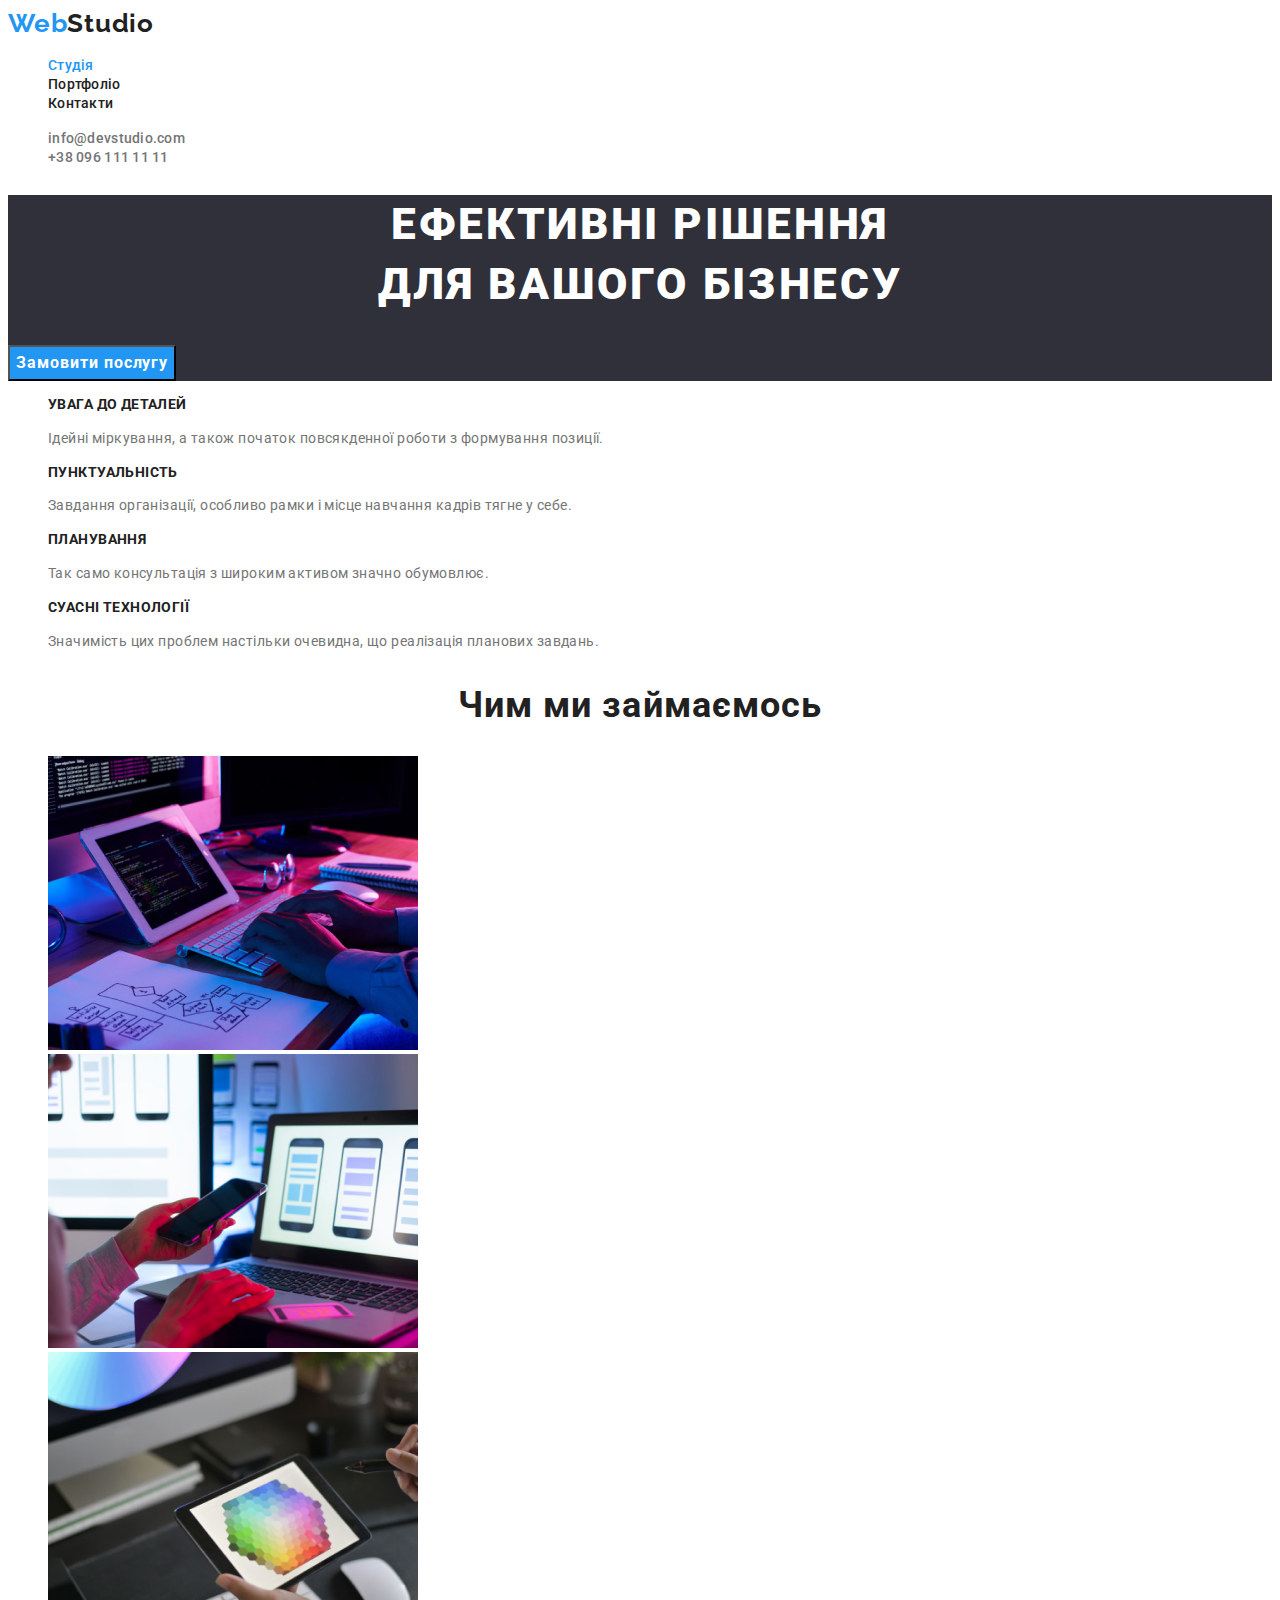
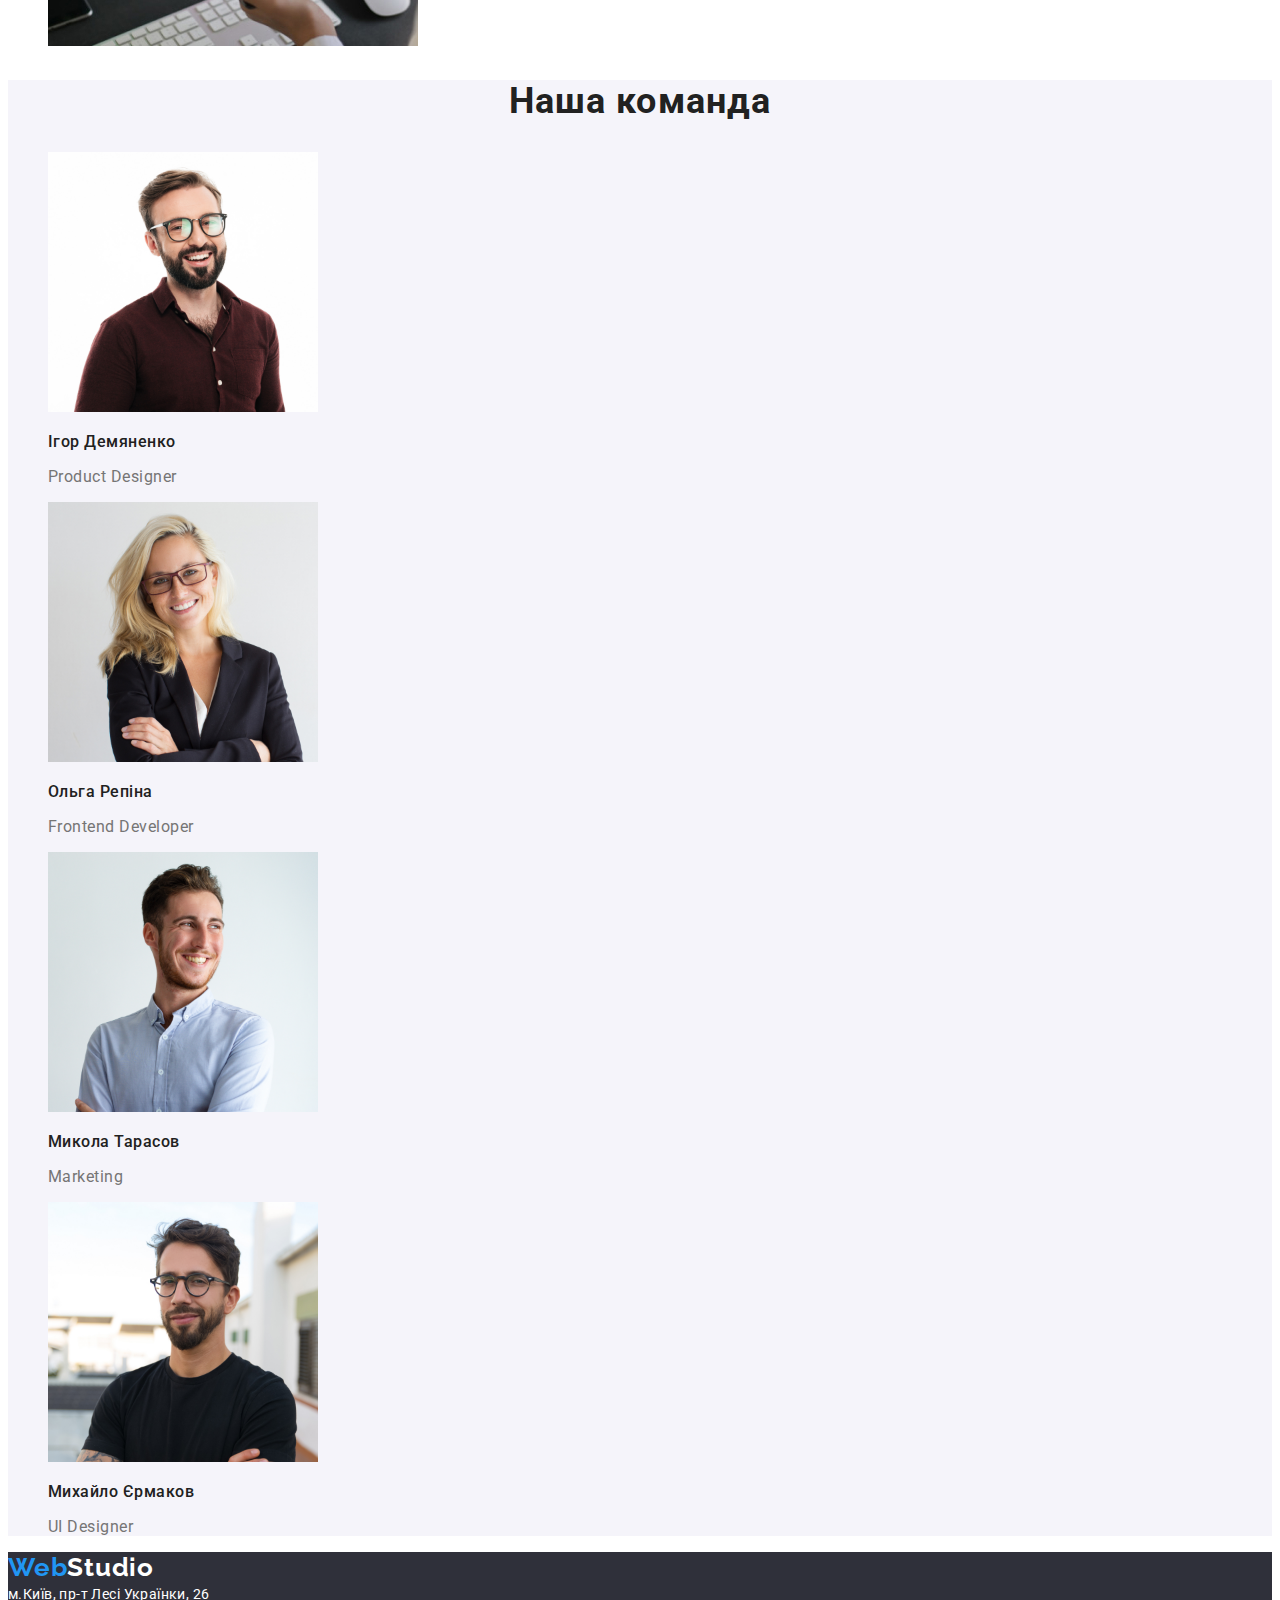
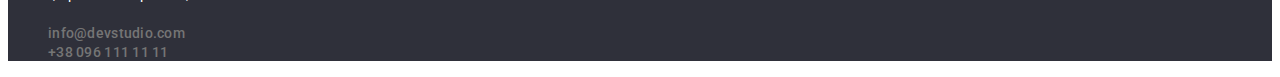
==== index.html @ ae16ba20 "Initial commit" ====
<!DOCTYPE html>
<html lang="uk">

<head>
    <meta charset="UTF-8">
    <meta http-equiv="X-UA-Compatible" content="IE=edge">
    <meta name="viewport" content="width=device-width, initial-scale=1.0">
    <title>Студія</title>
    
<link rel="preconnect" href="https://fonts.googleapis.com">
<link rel="preconnect" href="https://fonts.gstatic.com" crossorigin>
<link href="https://fonts.googleapis.com/css2?family=Raleway:wght@700&family=Roboto:wght@400;500;700;900&display=swap"
    rel="stylesheet">
<link rel="stylesheet" href="./css/styles.css">
    
  
</head>

<body>
    <header class="header">
        <!--Навігація сай ту-->
        <nav>
            <a href="./index.html" class="logo">
               Web<span class="logo-header">Studio</span>
            </a>
            <ul class="site-nav">
                <li><a class="link current" href="./index.html">Студія</a></li>
                <li><a class="link" href="./portfolio.html">Портфоліо</a></li>
                <li><a class="link" href="">Контакти</a></li>
            </ul>
        </nav>
        <ul class="auth-link">
            <li><a class="contact" href="mailto:info@devstudio.com">info@devstudio.com</a></li>
            <li><a class="contact" href="tel:+380961111111">+38 096 111 11 11</a></li>
            
        </ul>
    </header>

    <main>
        <section class="hero">
            <h1 class="hero-title">Ефективні рішення <br> для вашого бізнесу</h1>
            <button class="hero-btn" type="button">Замовити послугу</button>
        </section>

        <!-- Переваги-->
        <section class="benefits">
        <ul>
            <li>
                <h3 class="benefits-title">Увага до деталей</h3>
                <p class="benefits-text">Ідейні міркування, а також початок повсякденної роботи з формування позиції.</p>
            </li>
            <li>
                <h3 class="benefits-title">Пунктуальність</h3>
                <p class="benefits-text">Завдання організації, особливо рамки і місце навчання кадрів тягне у себе.</p>
            </li>
            <li>
                <h3 class="benefits-title">Планування</h3>
                <p class="benefits-text">Так само консультація з широким активом значно обумовлює.</p>
            </li>
            <li>
                <h3 class="benefits-title">Суасні технології</h3>
                <p class="benefits-text">Значимість цих проблем настільки очевидна, що реалізація планових завдань.</p>
            </li>
        </ul>
        </section>

        <!--Чим ми займаємось-->
        <section class="work">
            <h2 class="work-title">Чим ми займаємось</h2>
            <ul>
                <li><img src="./images/photo-1.jpg" alt="Створення сайту" width="370"></li>
                <li><img src="./images/photo-2.jpg" alt="Розробка дизайну" width="370"></li>
                <li><img src="./images/photo-3.jpg" alt="Графічне оформлення" width="370"></li>
            </ul>
        </section>

        <!--Команда-->
        <section class="team">
            <h2 class="team-title">Наша команда</h2>
            <ul>
                <li><img src="./images/face-igor.jpg" alt="Фото Ігора Демяненка" width="270">
                    <h3 class="team-name">Ігор Демяненко</h3>
                    <p class="team-position">Product Designer</p>
                </li>
                <li><img src="./images/face-olga.jpg" alt="Фото Ольги Репіної" width="270">
                    <h3 class="team-name">Ольга Репіна</h3>
                    <p class="team-position">Frontend Developer</p>
                </li>
                <li><img src="./images/face-mykola.jpg" alt="Фото Миколи Тарасова" width="270">
                    <h3 class="team-name">Микола Тарасов</h3>
                    <p class="team-position">Marketing</p>
                </li>
                <li><img src="./images/face-mike.jpg" alt="Фото Михайла Єрмакова" width="270">
                    <h3 class="team-name">Михайло Єрмаков</h3>
                    <p class="team-position">UI Designer</p>
                </li>
            </ul>
        </section>
    </main>

    <footer class="footer">
        <a class="logo" href="./index.html">
            Web<span class="accent-footer">Studio</span>
        </a>
        <address class="address">
            м.Київ, пр-т Лесі Українки, 26
        </address>
        <ul class="auth-link">
            <li><a class="contact" href="mailto:info@devstudio.com">info@devstudio.com</a></li>
            <li><a class="contact" href="tel:+380961111111">+38 096 111 11 11</a></li>
        </ul>
    </footer>
</body>

</html>
---- css/styles.css ----
:root {
  --primary-text-color:#757575; /*основний колір*/
  --accent-color:#2196F3; /*колір hover, focus, button*/
  --title-text-color:#212121; /*колір заголовків*/
  --white-color:#FFFFFF;
  --baner-color:#2F303A;
  --button-color:#F5F4FA;
    }
li {
      list-style-type: none;
/*Видалено маркери списку*/
    }
 
    body {
      color: var(--primary-text-color);

      font-family: 'Roboto', sans-serif;
    }
   
    /*Logo*/

    .header {
      background-color: var(--white-color);
    }

    .logo {
      color: var(--accent-color);

      font-family: 'Raleway';
      font-weight: 700;
      font-size: 26px;
      line-height: 1.19;           
      letter-spacing: 0.03em;

      text-decoration: none;
      }
    
    .logo-header {
      color: var(--title-text-color);
    }

    .accent-footer {
      color: var(--white-color);
    }

    /*Header*/
    .site-nav .link {
      color:var(--title-text-color);           
        
      font-weight: 500;
      font-size: 14px;
      line-height: 1.14;
      letter-spacing: 0.02em;

      text-decoration: none;
    }

    .site-nav .link:hover {
      color:var(--accent-color);
    }

    .site-nav .link:focus {
      color: var(--accent-color);
    }

    .site-nav .link.current {
      color: var(--accent-color);
   }

    .auth-link .contact {
      color: var(--primary-text-color);

      font-weight: 500;
      font-size: 14px;
      line-height: 1.14;
      letter-spacing: 0.02em;

      text-decoration: none;    
    }

    .auth-link .contact:hover {
      color: var(--accent-color);
    }

    .auth-link .contact:focus {
      color: var(--accent-color);
    }

    /*Footer*/
    .footer {
      background-color: var(--baner-color);
    }

    .address {
      color: var(--white-color);
      
      font-style: normal;
      font-size: 14px;
      line-height: 1.71;
      letter-spacing: 0.03em;      
    }

    /*Main Studio*/
    /*Hero*/
    .hero {
      background-color: var(--baner-color);
    }

    .hero-title {
      color: var(--white-color);

      font-weight: 900;
      font-size: 44px;
      line-height: 1.36;             
      text-align: center;
      letter-spacing: 0.06em;

      text-transform: uppercase;     
    }

    .hero-btn {
      background-color: var(--accent-color);
      color: var(--white-color);

      font-family: inherit;
      font-weight: 700;
      font-size: 16px;
      line-height: 1.88;
      letter-spacing: 0.06em;

      cursor: pointer;              
    }
    
    /*Benefits*/
    .benefits-title {
      color: var(--title-text-color);

      font-weight: 700;
      font-size: 14px;
      line-height: 1.14;
      letter-spacing: 0.03em;

      text-transform: uppercase;      
    }

    .benefits-text {
      font-size: 14px;
      line-height: 1.71;      
      letter-spacing: 0.03em;      
    }

    /*Works*/
    .work-title {
      color: var(--title-text-color);
        
      font-weight: 700;
      font-size: 36px;
      line-height: 1.17;
      text-align: center;
      letter-spacing: 0.03em;    
    }

    /*Team*/

    .team {
      background-color: var(--button-color);
    }

    .team-title {
      color: var(--title-text-color);

      font-weight: 700;
      font-size: 36px;
      line-height: 1.17;
      text-align: center;
      letter-spacing: 0.03em;      
    }

    .team-name {
      color: var(--title-text-color);

      font-weight: 500;
      font-size: 16px;
      line-height: 1.19;             
      letter-spacing: 0.03em;      
       
    }

    .team-position {
      font-size: 16px;
      line-height: 1.19;     
      letter-spacing: 0.03em;     
    }


    /*Portfolio*/

    .option-btn {
      background-color: var(--button-color);
      color: var(--title-text-color);
      
      font-family: inherit;
      font-weight: 500;
      font-size: 16px;
      line-height: 1.62;          
      letter-spacing: 0.03em;

      cursor: pointer;     
    }

    .option-btn:hover {
      background-color: var(--accent-color);
      color: var(--white-color);
    }

    .portfolio-link {
      text-decoration: none;
    }

    .portfolio-title {
      color: var(--title-text-color);

      font-weight: 700;
      font-size: 18px;
      line-height: 2;          
      letter-spacing: 0.06em;      
    }
    
    .portfolio-text {     
      color: var(--primary-text-color);

      font-size: 16px;
      line-height: 1.88;     
      letter-spacing: 0.03em;      
    }
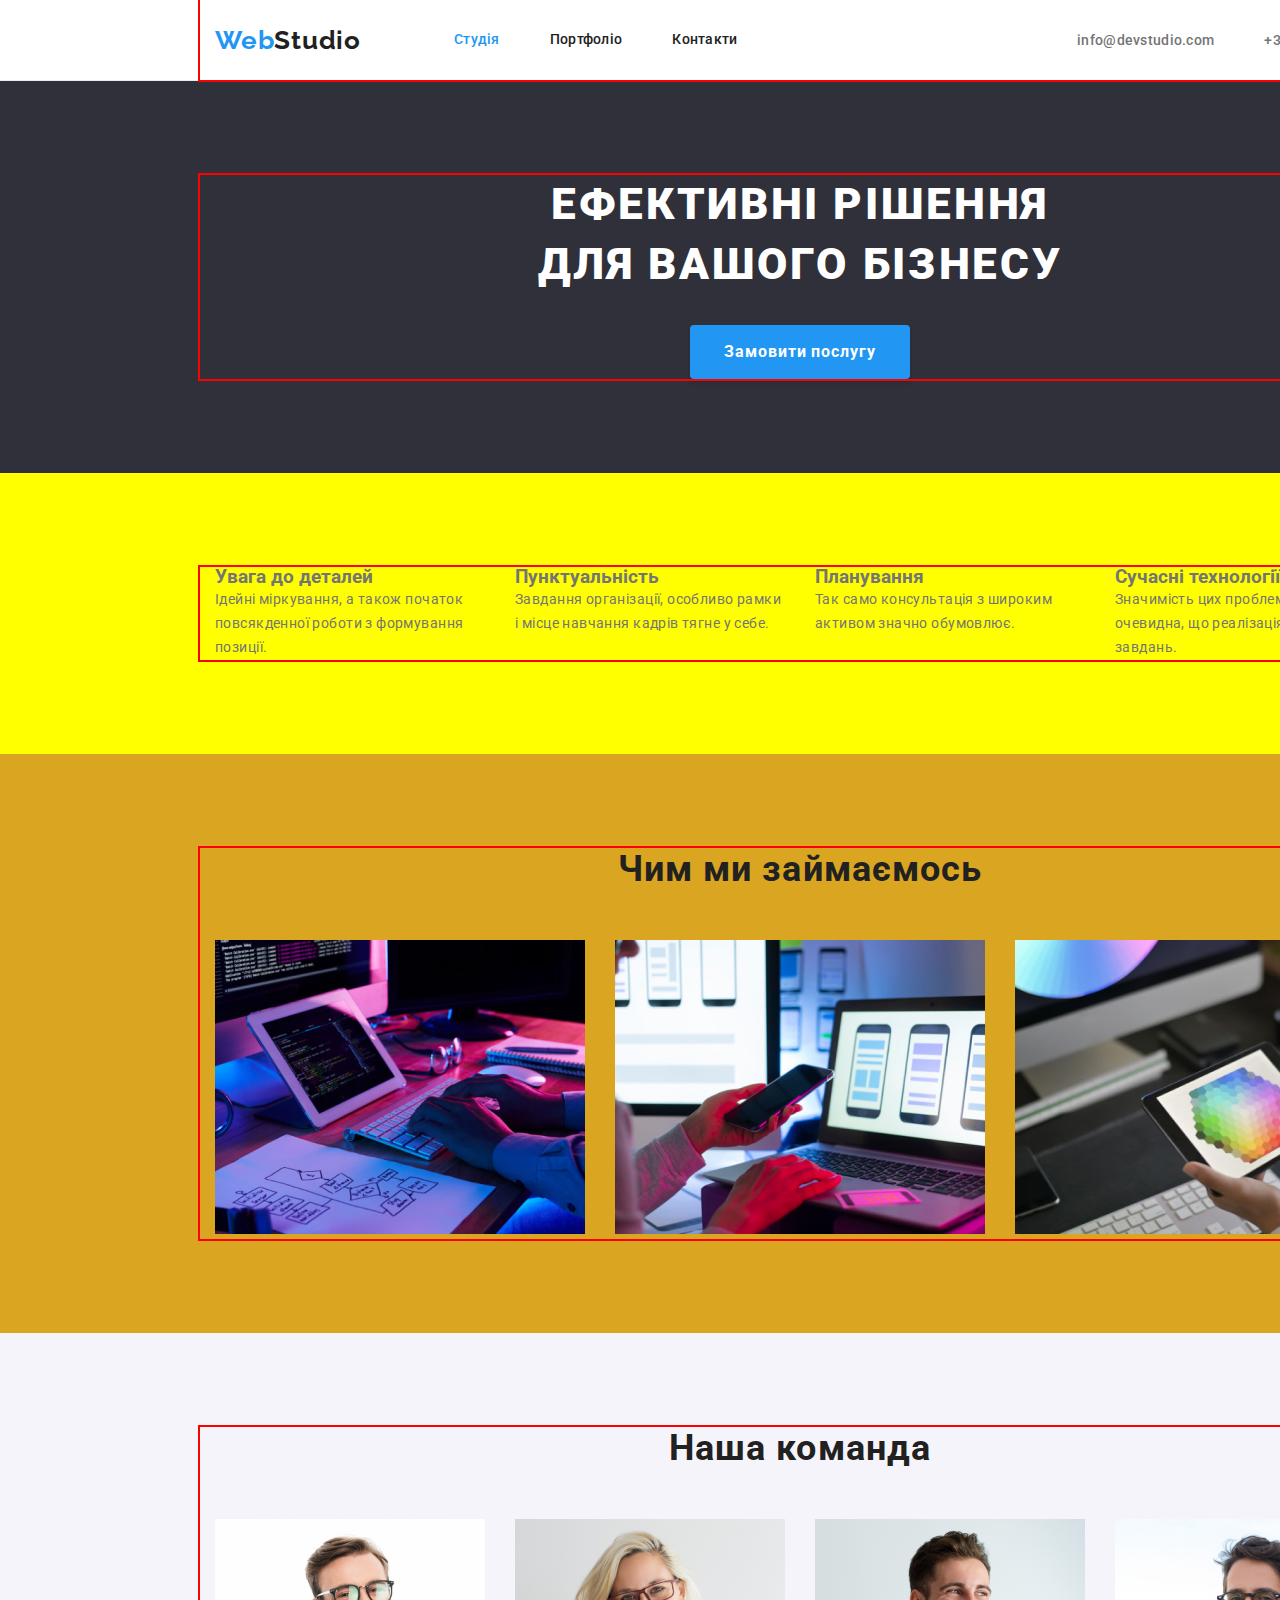
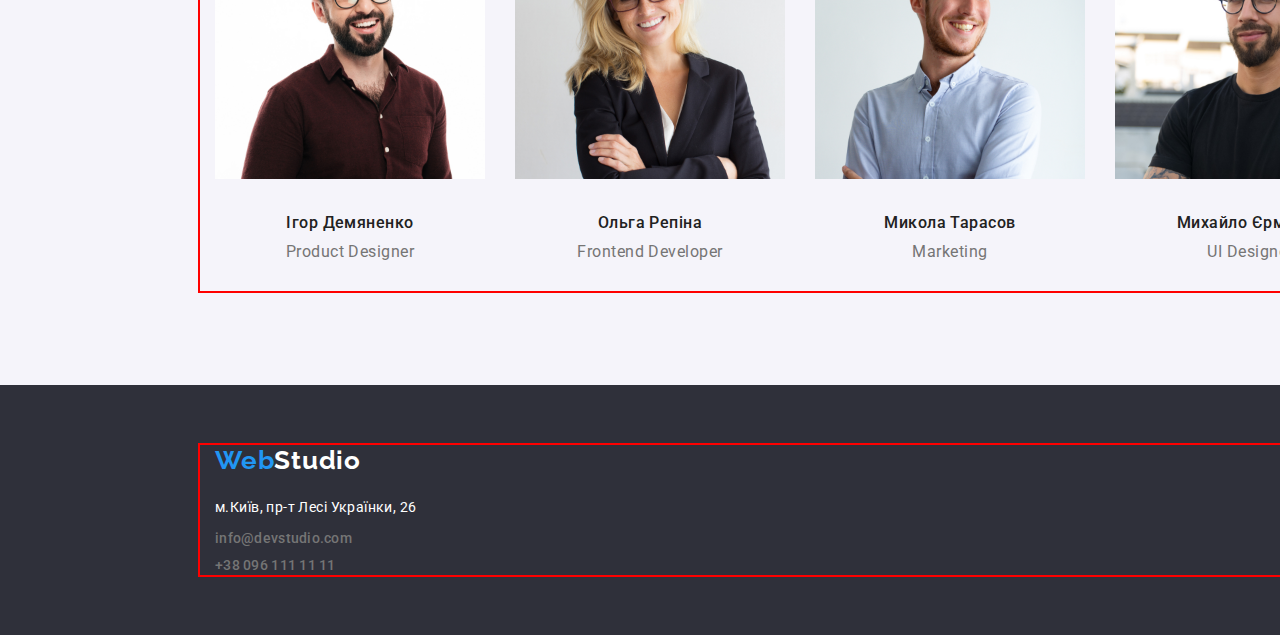
==== commit fb44d5b1: "Add block model and flexbox" ====
--- a/index.html
+++ b/index.html
@@ -1,115 +1,176 @@
 <!DOCTYPE html>
 <html lang="uk">
+  <head>
+    <meta charset="UTF-8" />
+    <meta http-equiv="X-UA-Compatible" content="IE=edge" />
+    <meta name="viewport" content="width=device-width, initial-scale=1.0" />
+    <title>Студія</title>
 
-<head>
-    <meta charset="UTF-8">
-    <meta http-equiv="X-UA-Compatible" content="IE=edge">
-    <meta name="viewport" content="width=device-width, initial-scale=1.0">
-    <title>Студія</title>
-    
-<link rel="preconnect" href="https://fonts.googleapis.com">
-<link rel="preconnect" href="https://fonts.gstatic.com" crossorigin>
-<link href="https://fonts.googleapis.com/css2?family=Raleway:wght@700&family=Roboto:wght@400;500;700;900&display=swap"
-    rel="stylesheet">
-<link rel="stylesheet" href="./css/styles.css">
-    
-  
-</head>
+    <link rel="preconnect" href="https://fonts.googleapis.com" />
+    <link rel="preconnect" href="https://fonts.gstatic.com" crossorigin />
+    <link
+      href="https://fonts.googleapis.com/css2?family=Raleway:wght@700&family=Roboto:wght@400;500;700;900&display=swap"
+      rel="stylesheet"
+    />
+    <link
+      rel="stylesheet"
+      href="https://cdnjs.cloudflare.com/ajax/libs/modern-normalize/1.1.0/modern-normalize.min.css"
+    />
+    <link rel="stylesheet" href="./css/styles.css" />
+  </head>
 
-<body>
+  <body>
     <header class="header">
-        <!--Навігація сай ту-->
-        <nav>
-            <a href="./index.html" class="logo">
-               Web<span class="logo-header">Studio</span>
-            </a>
-            <ul class="site-nav">
-                <li><a class="link current" href="./index.html">Студія</a></li>
-                <li><a class="link" href="./portfolio.html">Портфоліо</a></li>
-                <li><a class="link" href="">Контакти</a></li>
-            </ul>
+      <!--Навігація сайту-->
+      <div class="container">
+        <nav class="main-nav">
+          <a href="./index.html" class="logo"> Web<span class="logo-header">Studio</span> </a>
+          <ul class="site-nav">
+            <li class="item"><a class="link current" href="./index.html">Студія</a></li>
+            <li class="item"><a class="link" href="./portfolio.html">Портфоліо</a></li>
+            <li class="item"><a class="link" href="">Контакти</a></li>
+          </ul>
+
+          <ul class="auth-nav">
+            <li class="item">
+              <a class="contact" href="mailto:info@devstudio.com">info@devstudio.com</a>
+            </li>
+            <li class="item"><a class="contact" href="tel:+380961111111">+38 096 111 11 11</a></li>
+          </ul>
         </nav>
-        <ul class="auth-link">
-            <li><a class="contact" href="mailto:info@devstudio.com">info@devstudio.com</a></li>
-            <li><a class="contact" href="tel:+380961111111">+38 096 111 11 11</a></li>
-            
-        </ul>
+      </div>
     </header>
 
     <main>
-        <section class="hero">
-            <h1 class="hero-title">Ефективні рішення <br> для вашого бізнесу</h1>
-            <button class="hero-btn" type="button">Замовити послугу</button>
-        </section>
+      <!-- Герой -->
+      <section class="section hero">
+        <div class="container">
+          <h1 class="hero-title">
+            Ефективні рішення <br />
+            для вашого бізнесу
+          </h1>
+          <button class="hero-btn" type="button">Замовити послугу</button>
+        </div>
+      </section>
 
-        <!-- Переваги-->
-        <section class="benefits">
-        <ul>
-            <li>
-                <h3 class="benefits-title">Увага до деталей</h3>
-                <p class="benefits-text">Ідейні міркування, а також початок повсякденної роботи з формування позиції.</p>
+      <!-- Переваги-->
+      <section class="section benefits">
+        <div class="container">
+          <ul class="benefits-list">
+            <li class="benefits-item">
+              <h3 class="benefits-title">Увага до деталей</h3>
+              <p class="benefits-text">
+                Ідейні міркування, а також початок повсякденної роботи з формування позиції.
+              </p>
             </li>
-            <li>
-                <h3 class="benefits-title">Пунктуальність</h3>
-                <p class="benefits-text">Завдання організації, особливо рамки і місце навчання кадрів тягне у себе.</p>
+            <li class="benefits-item">
+              <h3 class="benefits-title">Пунктуальність</h3>
+              <p class="benefits-text">
+                Завдання організації, особливо рамки і місце навчання кадрів тягне у себе.
+              </p>
             </li>
-            <li>
-                <h3 class="benefits-title">Планування</h3>
-                <p class="benefits-text">Так само консультація з широким активом значно обумовлює.</p>
+            <li class="benefits-item">
+              <h3 class="benefits-title">Планування</h3>
+              <p class="benefits-text">Так само консультація з широким активом значно обумовлює.</p>
             </li>
-            <li>
-                <h3 class="benefits-title">Суасні технології</h3>
-                <p class="benefits-text">Значимість цих проблем настільки очевидна, що реалізація планових завдань.</p>
+            <li class="benefits-item">
+              <h3 class="benefits-title">Сучасні технології</h3>
+              <p class="benefits-text">
+                Значимість цих проблем настільки очевидна, що реалізація планових завдань.
+              </p>
             </li>
-        </ul>
-        </section>
+          </ul>
+        </div>
+      </section>
 
-        <!--Чим ми займаємось-->
-        <section class="work">
-            <h2 class="work-title">Чим ми займаємось</h2>
-            <ul>
-                <li><img src="./images/photo-1.jpg" alt="Створення сайту" width="370"></li>
-                <li><img src="./images/photo-2.jpg" alt="Розробка дизайну" width="370"></li>
-                <li><img src="./images/photo-3.jpg" alt="Графічне оформлення" width="370"></li>
-            </ul>
-        </section>
+      <!--Чим ми займаємось-->
 
-        <!--Команда-->
-        <section class="team">
-            <h2 class="team-title">Наша команда</h2>
-            <ul>
-                <li><img src="./images/face-igor.jpg" alt="Фото Ігора Демяненка" width="270">
-                    <h3 class="team-name">Ігор Демяненко</h3>
-                    <p class="team-position">Product Designer</p>
-                </li>
-                <li><img src="./images/face-olga.jpg" alt="Фото Ольги Репіної" width="270">
-                    <h3 class="team-name">Ольга Репіна</h3>
-                    <p class="team-position">Frontend Developer</p>
-                </li>
-                <li><img src="./images/face-mykola.jpg" alt="Фото Миколи Тарасова" width="270">
-                    <h3 class="team-name">Микола Тарасов</h3>
-                    <p class="team-position">Marketing</p>
-                </li>
-                <li><img src="./images/face-mike.jpg" alt="Фото Михайла Єрмакова" width="270">
-                    <h3 class="team-name">Михайло Єрмаков</h3>
-                    <p class="team-position">UI Designer</p>
-                </li>
-            </ul>
-        </section>
+      <section class="section work">
+        <div class="container">
+          <h2 class="work-title">Чим ми займаємось</h2>
+          <ul class="work-list">
+            <li class="work-item">
+              <img class="work-img" src="./images/photo-1.jpg" alt="Створення сайту" width="370" />
+            </li>
+            <li class="work-item">
+              <img class="work-img" src="./images/photo-2.jpg" alt="Розробка дизайну" width="370" />
+            </li>
+            <li class="work-item">
+              <img
+                class="work-img"
+                src="./images/photo-3.jpg"
+                alt="Графічне оформлення"
+                width="370"
+              />
+            </li>
+          </ul>
+        </div>
+      </section>
+
+      <!--Команда-->
+
+      <section class="section team">
+        <div class="container">
+          <h2 class="team-title">Наша команда</h2>
+          <ul class="team-list">
+            <li class="team-item">
+              <img
+                class="team-foto"
+                src="./images/face-igor.jpg"
+                alt="Фото Ігора Демяненка"
+                width="270"
+              />
+              <h3 class="team-name">Ігор Демяненко</h3>
+              <p class="team-position">Product Designer</p>
+            </li>
+            <li class="team-item">
+              <img
+                class="team-foto"
+                src="./images/face-olga.jpg"
+                alt="Фото Ольги Репіної"
+                width="270"
+              />
+              <h3 class="team-name">Ольга Репіна</h3>
+              <p class="team-position">Frontend Developer</p>
+            </li>
+            <li class="team-item">
+              <img
+                class="team-foto"
+                src="./images/face-mykola.jpg"
+                alt="Фото Миколи Тарасова"
+                width="270"
+              />
+              <h3 class="team-name">Микола Тарасов</h3>
+              <p class="team-position">Marketing</p>
+            </li>
+            <li class="team-item">
+              <img
+                class="team-foto"
+                src="./images/face-mike.jpg"
+                alt="Фото Михайла Єрмакова"
+                width="270"
+              />
+              <h3 class="team-name">Михайло Єрмаков</h3>
+              <p class="team-position">UI Designer</p>
+            </li>
+          </ul>
+        </div>
+      </section>
     </main>
 
     <footer class="footer">
-        <a class="logo" href="./index.html">
-            Web<span class="accent-footer">Studio</span>
-        </a>
-        <address class="address">
-            м.Київ, пр-т Лесі Українки, 26
-        </address>
-        <ul class="auth-link">
-            <li><a class="contact" href="mailto:info@devstudio.com">info@devstudio.com</a></li>
-            <li><a class="contact" href="tel:+380961111111">+38 096 111 11 11</a></li>
+      <div class="container">
+        <a class="logo" href="./index.html"> Web<span class="accent-footer">Studio</span> </a>
+        <address class="address">м.Київ, пр-т Лесі Українки, 26</address>
+        <ul class="footer-link">
+          <li class="footer-item">
+            <a class="contact" href="mailto:info@devstudio.com">info@devstudio.com</a>
+          </li>
+          <li class="footer-item">
+            <a class="contact" href="tel:+380961111111">+38 096 111 11 11</a>
+          </li>
         </ul>
+      </div>
     </footer>
-</body>
-
+  </body>
 </html>
--- a/css/styles.css
+++ b/css/styles.css
@@ -5,22 +5,66 @@
   --white-color:#FFFFFF;
   --baner-color:#2F303A;
   --button-color:#F5F4FA;
-    }
-li {
+  }
+
+    body {
+      width: 1600px;
+                 
+      color: var(--primary-text-color);
+      font-family: 'Roboto', sans-serif;
+    }
+
+    /* Утиліти */
+    li {
       list-style-type: none;
 /*Видалено маркери списку*/
     }
- 
-    body {
-      color: var(--primary-text-color);
-
-      font-family: 'Roboto', sans-serif;
-    }
-   
-    /*Logo*/
+
+    *,
+    *::before,
+    *::after {
+      box-sizing: border-box;
+    } 
+
+    .container {
+      display: block;
+      width: 1200px;
+      margin-left: auto;
+      margin-right: auto;
+      padding-left: 15px;
+      padding-right: 15px;
+
+      outline: 2px solid red;    
+    }
+
+    h1,
+    h2,
+    h3,
+    h4,
+    h5,
+    p,
+    ul {
+      margin-top: 0;
+      margin-bottom: 0;
+    }
+
+    .section {
+      padding-top: 94px;
+      padding-bottom: 94px;
+    }
+       
+    /*Header Logo*/
 
     .header {
+      border-bottom: 1px solid #ECECEC;
+
       background-color: var(--white-color);
+    }
+
+    .main-nav {
+      display: flex;
+      align-items: center;
+      /* justify-content: space-between; */
     }
 
     .logo {
@@ -31,7 +75,6 @@
       font-size: 26px;
       line-height: 1.19;           
       letter-spacing: 0.03em;
-
       text-decoration: none;
       }
     
@@ -43,16 +86,26 @@
       color: var(--white-color);
     }
 
-    /*Header*/
+    /*Header Nav*/
+
+    .site-nav {
+      display: flex;
+      padding: 0;
+      margin-left: 93px;
+    }
+
     .site-nav .link {
+      display: block;
+      padding-top: 32px;
+      padding-bottom: 32px;
+         
       color:var(--title-text-color);           
         
       font-weight: 500;
       font-size: 14px;
       line-height: 1.14;
       letter-spacing: 0.02em;
-
-      text-decoration: none;
+      text-decoration: none;      
     }
 
     .site-nav .link:hover {
@@ -67,31 +120,48 @@
       color: var(--accent-color);
    }
 
-    .auth-link .contact {
+    .site-nav .item:not(:last-child) {
+      margin-right: 50px;
+    }
+
+    .auth-nav {
+      display: flex;
+      padding: 0;
+      margin-left: auto;
+    }
+
+    .auth-nav .contact {
       color: var(--primary-text-color);
 
       font-weight: 500;
       font-size: 14px;
       line-height: 1.14;
       letter-spacing: 0.02em;
-
       text-decoration: none;    
     }
 
-    .auth-link .contact:hover {
+    .auth-nav .contact:hover {
       color: var(--accent-color);
     }
 
-    .auth-link .contact:focus {
+    .auth-nav .contact:focus {
       color: var(--accent-color);
+    }
+
+    .auth-nav .item:not(:last-child) {
+      margin-right: 50px;
     }
 
     /*Footer*/
     .footer {
+      padding-top: 60px;
+      padding-bottom: 60px;
       background-color: var(--baner-color);
     }
 
     .address {
+      margin-top: 20px;
+
       color: var(--white-color);
       
       font-style: normal;
@@ -99,14 +169,44 @@
       line-height: 1.71;
       letter-spacing: 0.03em;      
     }
-
+    
+    .footer-link {
+      padding: 0;
+    }
+
+    .footer-link .contact {
+      color: var(--primary-text-color);
+      
+      font-weight: 500;
+      font-size: 14px;
+      line-height: 1.14;
+      letter-spacing: 0.02em;
+      text-decoration: none;
+    }
+    
+    .footer-link .contact:hover {
+          color: var(--accent-color);
+    }
+    
+    .footer-link .contact:focus {
+          color: var(--accent-color);
+    }    
+    
+    .footer-item {
+      margin-top: 9px;
+    }
+   
     /*Main Studio*/
+
     /*Hero*/
     .hero {
+      text-align: center;
       background-color: var(--baner-color);
     }
 
     .hero-title {
+      margin-bottom: 30px;
+      
       color: var(--white-color);
 
       font-weight: 900;
@@ -115,10 +215,18 @@
       text-align: center;
       letter-spacing: 0.06em;
 
-      text-transform: uppercase;     
+      text-transform: uppercase; 
     }
 
     .hero-btn {
+      min-width: 200px; 
+      padding-top: 10px;
+      padding-left: 32px;
+      padding-right: 32px;
+      padding-bottom: 10px; 
+      border-radius: 4px;
+      border-color: transparent;
+
       background-color: var(--accent-color);
       color: var(--white-color);
 
@@ -127,12 +235,41 @@
       font-size: 16px;
       line-height: 1.88;
       letter-spacing: 0.06em;
-
-      cursor: pointer;              
+      text-align: center;
+      cursor: pointer;       
+      
+      box-shadow: 0px 4px 4px rgba(0, 0, 0, 0.15);
     }
     
     /*Benefits*/
+    .benefits {
+      background-color: yellow;
+    }
+
+    .benefits-list {
+      display: flex;
+      flex-wrap: wrap;
+      padding: 0;
+      margin-left: auto;
+    }
+
+    .benefits-item {
+      width: 270px;
+      margin-right: 30px;
+    }
+
+    .benefits-item:last-child {
+      margin-right: 0;
+    }
+
+    /* .benefits-item:not(:last-child) { */
+      /* margin-right: 30; */
+    }
+
     .benefits-title {
+      display: block;
+      margin-bottom: 10px;
+    
       color: var(--title-text-color);
 
       font-weight: 700;
@@ -144,13 +281,21 @@
     }
 
     .benefits-text {
+      display: block;
+      
       font-size: 14px;
       line-height: 1.71;      
       letter-spacing: 0.03em;      
     }
 
     /*Works*/
+    .work {
+      background-color: goldenrod;
+    }
+
     .work-title {
+      margin-bottom: 50px;
+
       color: var(--title-text-color);
         
       font-weight: 700;
@@ -160,6 +305,19 @@
       letter-spacing: 0.03em;    
     }
 
+    .work-list {
+      display: flex;
+      padding: 0;
+    }
+
+    .work-item {
+      width: 370px;      
+    }
+
+    .work-item:not(:last-child) {
+      margin-right: 30px;
+    }
+
     /*Team*/
 
     .team {
@@ -167,6 +325,8 @@
     }
 
     .team-title {
+      margin-bottom: 50px;
+
       color: var(--title-text-color);
 
       font-weight: 700;
@@ -176,26 +336,70 @@
       letter-spacing: 0.03em;      
     }
 
+    .team-list {
+      display: flex;
+      padding: 0;
+    }
+
+    .team-item {
+      width: 270px;
+    }
+
+    .team-item:not(:last-child) {
+      margin-right: 30px;
+    }
+
+    .team-foto {
+      margin-bottom: 30px;
+    }
+
     .team-name {
+      margin-bottom: 10px;
+
       color: var(--title-text-color);
 
       font-weight: 500;
       font-size: 16px;
       line-height: 1.19;             
-      letter-spacing: 0.03em;      
-       
+      letter-spacing: 0.03em;  
+      text-align: center;    
     }
 
     .team-position {
+      padding-bottom: 30px;
+
       font-size: 16px;
       line-height: 1.19;     
-      letter-spacing: 0.03em;     
+      letter-spacing: 0.03em;
+      text-align: center;     
     }
 
 
     /*Portfolio*/
 
+    .option {
+      background-color: aqua;
+    }
+
+    .option-list {
+      display: flex;
+      margin-bottom: 50px;
+      justify-content: center;
+    }
+
+    .option-item:not(:last-child) {
+      margin-right: 8px;
+
+    }
+
     .option-btn {
+      padding-top: 6px;
+      padding-left: 22px;
+      padding-right: 22px;
+      padding-bottom: 6px;
+      border-radius: 4px;
+      border-color: transparent;
+      
       background-color: var(--button-color);
       color: var(--title-text-color);
       
@@ -203,9 +407,13 @@
       font-weight: 500;
       font-size: 16px;
       line-height: 1.62;          
-      letter-spacing: 0.03em;
-
+      letter-spacing: 0.03em;     
       cursor: pointer;     
+    }
+
+    .active {
+      background-color: var(--accent-color);
+      color: var(--white-color);
     }
 
     .option-btn:hover {
@@ -213,11 +421,36 @@
       color: var(--white-color);
     }
 
+    .portfolio {
+      display: flex;
+      flex-wrap: wrap;
+      padding: 0;
+      gap: 30px;
+    }
+
+    .portfolio-item {
+      /* width: 370px; */
+      border-bottom: 1px solid #EEEEEE;
+      flex-basis: calc((100%-60)/3);
+    }
+
     .portfolio-link {
       text-decoration: none;
     }
 
+        /* .portfolio-item:nth-last-child(n+3) { */
+      /* margin-right: 30px; */
+    }
+
+    .portfolio-img {
+      margin-bottom: 20px;
+    }
+
     .portfolio-title {
+      padding-left: 24px;
+      padding-right: 24px;
+      margin-bottom: 4px;
+
       color: var(--title-text-color);
 
       font-weight: 700;
@@ -226,7 +459,10 @@
       letter-spacing: 0.06em;      
     }
     
-    .portfolio-text {     
+    .portfolio-text {        
+      padding-left: 24px;
+      padding-right: 24px;
+
       color: var(--primary-text-color);
 
       font-size: 16px;
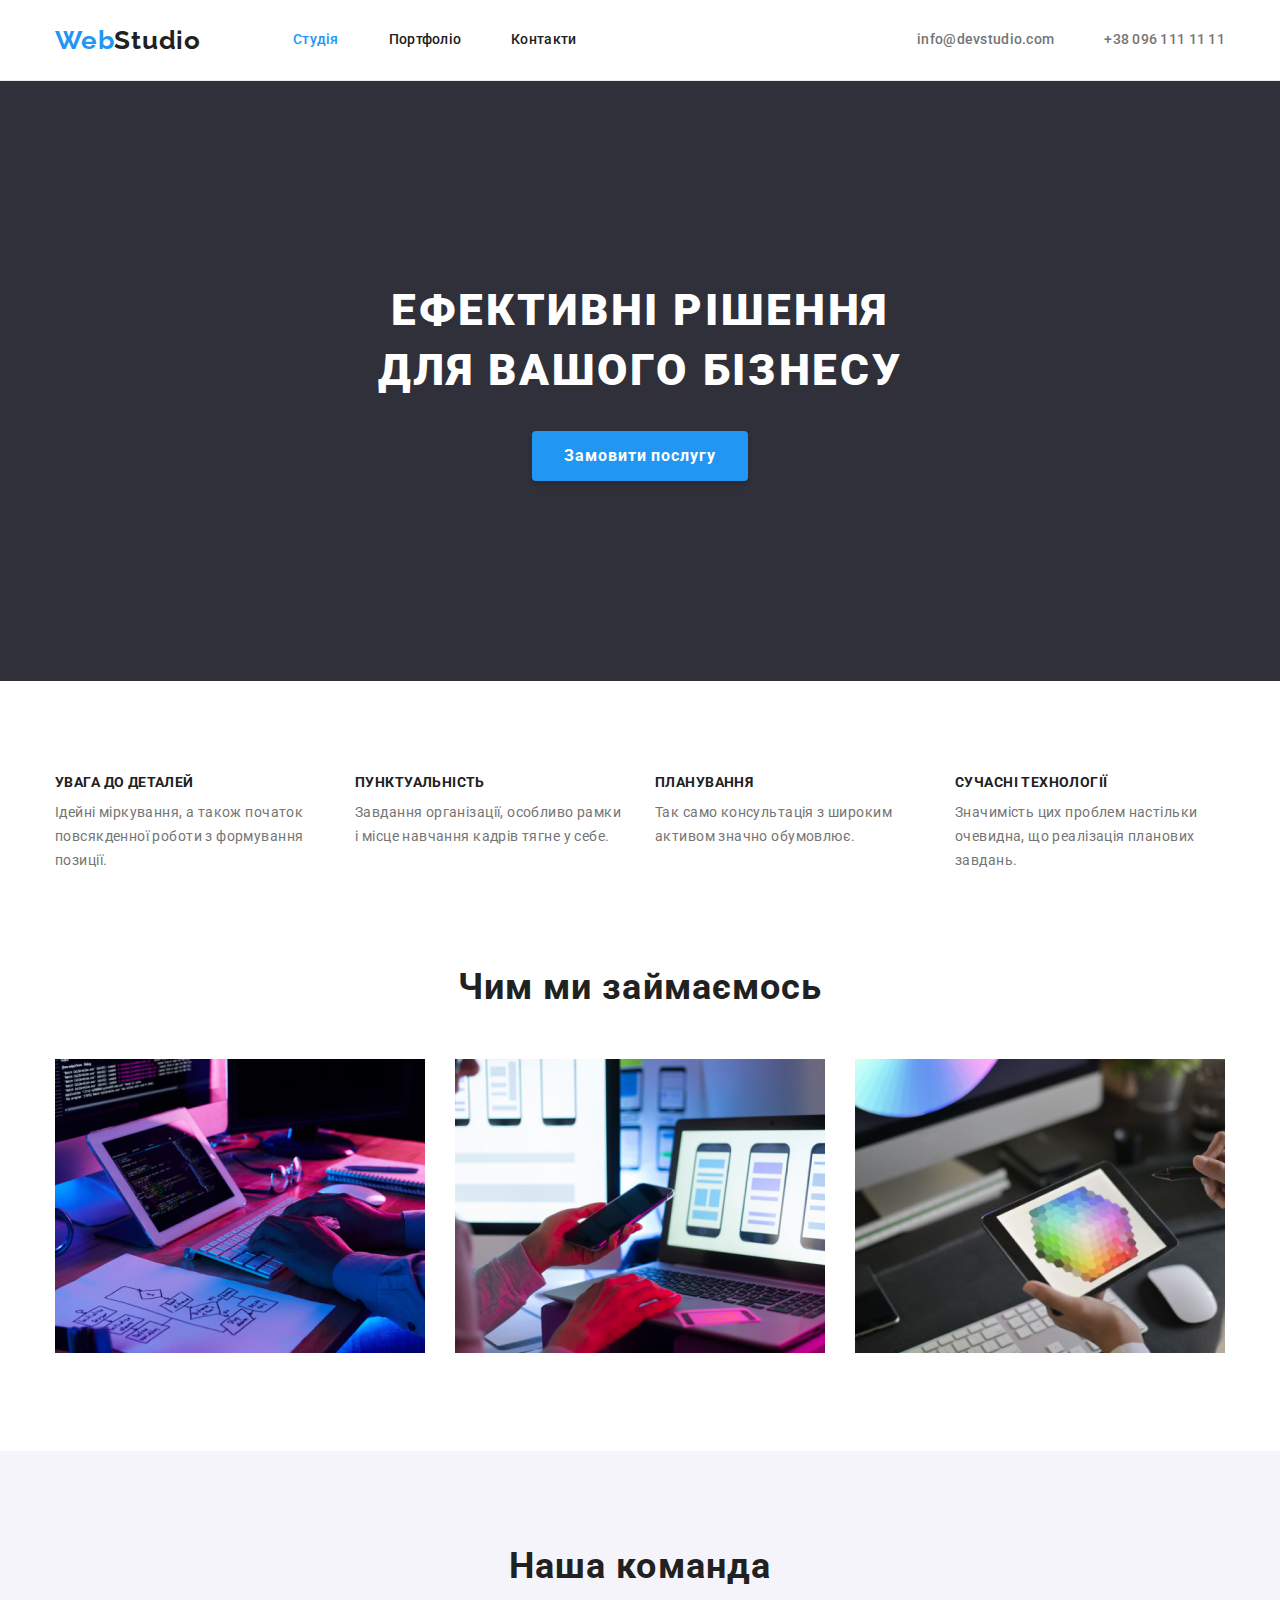
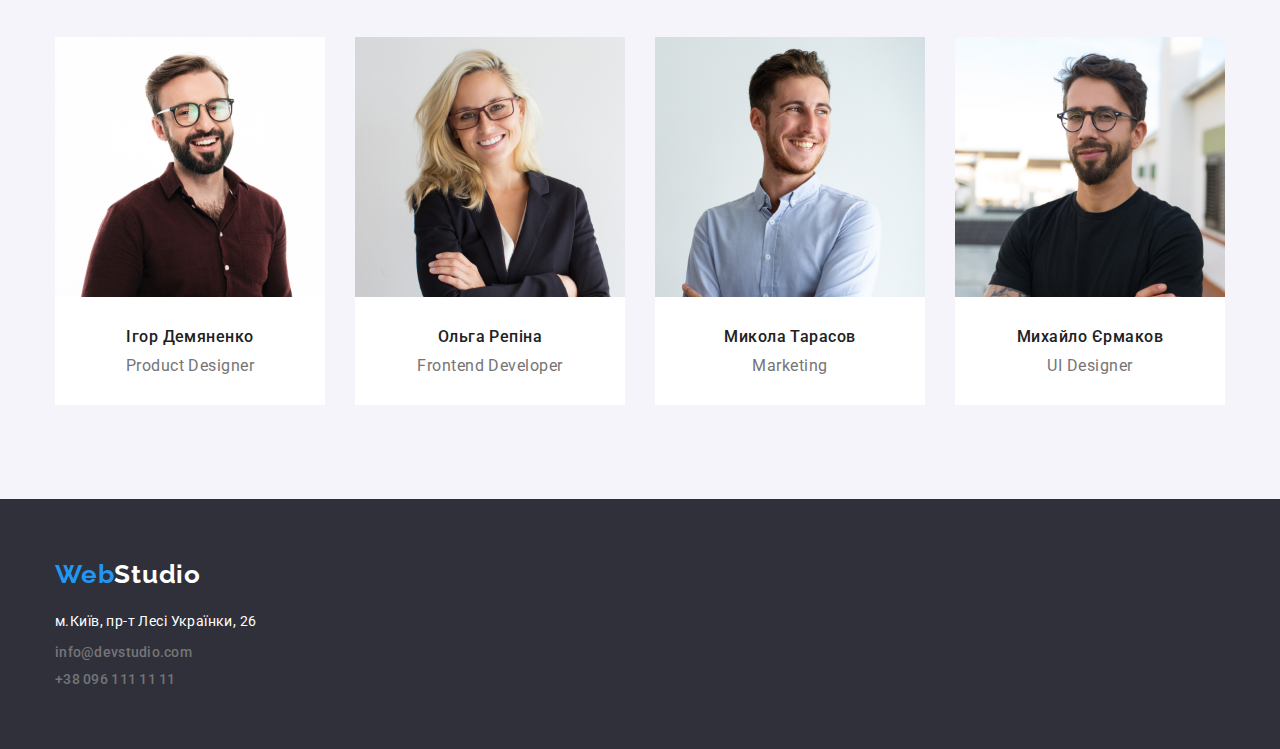
==== commit ae39027b: "optimization" ====
--- a/index.html
+++ b/index.html
@@ -22,7 +22,7 @@
   <body>
     <header class="header">
       <!--Навігація сайту-->
-      <div class="container">
+      <div class="container header-container">
         <nav class="main-nav">
           <a href="./index.html" class="logo"> Web<span class="logo-header">Studio</span> </a>
           <ul class="site-nav">
@@ -30,14 +30,14 @@
             <li class="item"><a class="link" href="./portfolio.html">Портфоліо</a></li>
             <li class="item"><a class="link" href="">Контакти</a></li>
           </ul>
+        </nav>
 
-          <ul class="auth-nav">
-            <li class="item">
-              <a class="contact" href="mailto:info@devstudio.com">info@devstudio.com</a>
-            </li>
-            <li class="item"><a class="contact" href="tel:+380961111111">+38 096 111 11 11</a></li>
-          </ul>
-        </nav>
+        <ul class="auth-nav">
+          <li class="item">
+            <a class="contact" href="mailto:info@devstudio.com">info@devstudio.com</a>
+          </li>
+          <li class="item"><a class="contact" href="tel:+380961111111">+38 096 111 11 11</a></li>
+        </ul>
       </div>
     </header>
 
@@ -58,23 +58,23 @@
         <div class="container">
           <ul class="benefits-list">
             <li class="benefits-item">
-              <h3 class="benefits-title">Увага до деталей</h3>
+              <h3 class="benefits-subtitle">Увага до деталей</h3>
               <p class="benefits-text">
                 Ідейні міркування, а також початок повсякденної роботи з формування позиції.
               </p>
             </li>
             <li class="benefits-item">
-              <h3 class="benefits-title">Пунктуальність</h3>
+              <h3 class="benefits-subtitle">Пунктуальність</h3>
               <p class="benefits-text">
                 Завдання організації, особливо рамки і місце навчання кадрів тягне у себе.
               </p>
             </li>
             <li class="benefits-item">
-              <h3 class="benefits-title">Планування</h3>
+              <h3 class="benefits-subtitle">Планування</h3>
               <p class="benefits-text">Так само консультація з широким активом значно обумовлює.</p>
             </li>
             <li class="benefits-item">
-              <h3 class="benefits-title">Сучасні технології</h3>
+              <h3 class="benefits-subtitle">Сучасні технології</h3>
               <p class="benefits-text">
                 Значимість цих проблем настільки очевидна, що реалізація планових завдань.
               </p>
@@ -120,8 +120,10 @@
                 alt="Фото Ігора Демяненка"
                 width="270"
               />
-              <h3 class="team-name">Ігор Демяненко</h3>
-              <p class="team-position">Product Designer</p>
+              <div class="team-wrap">
+                <h3 class="team-name">Ігор Демяненко</h3>
+                <p class="team-position">Product Designer</p>
+              </div>
             </li>
             <li class="team-item">
               <img
@@ -130,8 +132,10 @@
                 alt="Фото Ольги Репіної"
                 width="270"
               />
-              <h3 class="team-name">Ольга Репіна</h3>
-              <p class="team-position">Frontend Developer</p>
+              <div class="team-wrap">
+                <h3 class="team-name">Ольга Репіна</h3>
+                <p class="team-position">Frontend Developer</p>
+              </div>
             </li>
             <li class="team-item">
               <img
@@ -140,8 +144,10 @@
                 alt="Фото Миколи Тарасова"
                 width="270"
               />
-              <h3 class="team-name">Микола Тарасов</h3>
-              <p class="team-position">Marketing</p>
+              <div class="team-wrap">
+                <h3 class="team-name">Микола Тарасов</h3>
+                <p class="team-position">Marketing</p>
+              </div>
             </li>
             <li class="team-item">
               <img
@@ -150,8 +156,10 @@
                 alt="Фото Михайла Єрмакова"
                 width="270"
               />
-              <h3 class="team-name">Михайло Єрмаков</h3>
-              <p class="team-position">UI Designer</p>
+              <div class="team-wrap">
+                <h3 class="team-name">Михайло Єрмаков</h3>
+                <p class="team-position">UI Designer</p>
+              </div>
             </li>
           </ul>
         </div>
--- a/css/styles.css
+++ b/css/styles.css
@@ -1,476 +1,462 @@
 :root {
-  --primary-text-color:#757575; /*основний колір*/
-  --accent-color:#2196F3; /*колір hover, focus, button*/
-  --title-text-color:#212121; /*колір заголовків*/
-  --white-color:#FFFFFF;
-  --baner-color:#2F303A;
-  --button-color:#F5F4FA;
+  --primary-text-color: #757575;
+  /*основний колір*/
+  --accent-color: #2196F3;
+  /*колір hover, focus, button*/
+  --title-text-color: #212121;
+  /*колір заголовків*/
+  --white-color: #FFFFFF;
+  --baner-color: #2F303A;
+  --button-color: #F5F4FA;
+}
+
+body {
+  color: var(--primary-text-color);
+  font-family: 'Roboto', sans-serif;
+}
+
+/* Утиліти */
+li {
+  list-style-type: none;
+  /*Видалено маркери списку*/
+}
+
+*,
+*::before,
+*::after {
+  box-sizing: border-box;
+}
+
+.container {
+  width: 1200px;
+  margin-left: auto;
+  margin-right: auto;
+  padding-left: 15px;
+  padding-right: 15px; 
+}
+
+h1,
+h2,
+h3,
+h4,
+h5,
+p,
+ul {
+  margin-top: 0;
+  margin-bottom: 0;
+  padding: 0;
+}
+
+.section {
+  padding-top: 94px;
+  padding-bottom: 94px;
+}
+
+/*Header Logo*/
+
+.header {
+  border-bottom: 1px solid #ECECEC;
+
+  background-color: var(--white-color);
+}
+
+.header-container {
+  display: flex;
+  align-content: center;
+}
+
+.main-nav {
+  display: flex;
+  align-items: center;
+}
+
+.logo {
+  width: 145px;
+
+  color: var(--accent-color);
+
+  font-family: 'Raleway';
+  font-weight: 700;
+  font-size: 26px;
+  line-height: 1.19;
+  letter-spacing: 0.03em;
+  text-decoration: none;
+}
+
+.logo-header {
+  color: var(--title-text-color);
+}
+
+.accent-footer {
+  color: var(--white-color);
+}
+
+/*Header Nav*/
+
+.site-nav {
+  display: flex;
+  padding: 0;
+  margin-left: 93px;
+}
+
+.site-nav .link {
+  display: block;
+  padding-top: 32px;
+  padding-bottom: 32px;
+
+  color: var(--title-text-color);
+
+  font-weight: 500;
+  font-size: 14px;
+  line-height: 1.14;
+  letter-spacing: 0.02em;
+  text-decoration: none;
+}
+
+.site-nav .link:hover {
+  color: var(--accent-color);
+}
+
+.site-nav .link:focus {
+  color: var(--accent-color);
+}
+
+.site-nav .link.current {
+  color: var(--accent-color);
+}
+
+.site-nav .item:not(:last-child) {
+  margin-right: 50px;
+}
+
+.auth-nav {
+  display: flex;
+  padding: 0;
+  margin-left: auto;
+}
+
+.auth-nav .contact {
+  display: block;
+  padding-top: 32px;
+  padding-bottom: 32px;
+
+  color: var(--primary-text-color);
+
+  font-weight: 500;
+  font-size: 14px;
+  line-height: 1.14;
+  letter-spacing: 0.02em;
+  text-decoration: none;
+}
+
+.auth-nav .contact:hover {
+  color: var(--accent-color);
+}
+
+.auth-nav .contact:focus {
+  color: var(--accent-color);
+}
+
+.auth-nav .item:not(:last-child) {
+  margin-right: 50px;
+}
+
+/*Footer*/
+.footer {
+  padding-top: 60px;
+  padding-bottom: 60px;
+  background-color: var(--baner-color);
+}
+
+.address {
+  margin-top: 20px;
+
+  color: var(--white-color);
+
+  font-style: normal;
+  font-size: 14px;
+  line-height: 1.71;
+  letter-spacing: 0.03em;
+}
+
+.footer-link {
+  margin-top: 9px;
+}
+
+.footer-link .contact {
+  color: var(--primary-text-color);
+
+  font-weight: 500;
+  font-size: 14px;
+  line-height: 1.14;
+  letter-spacing: 0.02em;
+  text-decoration: none;
+}
+
+.footer-link .contact:hover {
+  color: var(--accent-color);
+}
+
+.footer-link .contact:focus {
+  color: var(--accent-color);
+}
+
+.footer-item:not(:first-child) {
+  margin-top: 9px;
+}
+
+/*Main Studio*/
+
+/*Hero*/
+.hero {
+  padding-top: 200px;
+  padding-bottom: 200px;
+  text-align: center;
+  background-color: var(--baner-color);
+}
+
+.hero-title {
+  margin-bottom: 30px;
+
+  color: var(--white-color);
+
+  font-weight: 900;
+  font-size: 44px;
+  line-height: 1.36;
+  letter-spacing: 0.06em;
+  text-transform: uppercase;
+}
+
+.hero-btn {
+  min-width: 200px;
+  padding-top: 10px;
+  padding-left: 32px;
+  padding-right: 32px;
+  padding-bottom: 10px;
+  border-radius: 4px;
+  border: none;
+
+  background-color: var(--accent-color);
+  color: var(--white-color);
+
+  font-family: inherit;
+  font-weight: 700;
+  font-size: 16px;
+  line-height: 1.88;
+  letter-spacing: 0.06em;
+  cursor: pointer;
+
+  box-shadow: 0px 4px 4px rgba(0, 0, 0, 0.15);
+}
+
+/*Benefits*/
+
+.benefits {
+  padding-bottom: 47px;
+}
+
+.benefits-list {
+  display: flex;
+  flex-wrap: wrap;
+  padding: 0;
+}
+
+.benefits-item {
+  width: 270px;
+  margin-right: 30px;
+}
+
+.benefits-item:last-child {
+  margin-right: 0;
+}
+
+.benefits-subtitle {
+  margin-bottom: 10px;
+
+  color: var(--title-text-color);
+
+  font-weight: 700;
+  font-size: 14px;
+  line-height: 1.14;
+  letter-spacing: 0.03em;
+  text-transform: uppercase;
+}
+
+.benefits-text {
+  font-size: 14px;
+  line-height: 1.71;
+  letter-spacing: 0.03em;
+}
+
+/*Works*/
+.work {
+  padding-top: 47px;
+}
+
+.work-title {
+  margin-bottom: 50px;
+
+  color: var(--title-text-color);
+
+  font-weight: 700;
+  font-size: 36px;
+  line-height: 1.17;
+  text-align: center;
+  letter-spacing: 0.03em;
+}
+
+.work-list {
+  display: flex;
+}
+
+.work-item {
+  width: 370px;
+}
+
+.work-item:not(:last-child) {
+  margin-right: 30px;
+}
+
+/*Team*/
+.team {
+  background-color: var(--button-color);
+}
+
+.team-title {
+  margin-bottom: 50px;
+
+  color: var(--title-text-color);
+
+  font-weight: 700;
+  font-size: 36px;
+  line-height: 1.17;
+  text-align: center;
+  letter-spacing: 0.03em;
+}
+
+.team-list {
+  display: flex;
+}
+
+.team-item {
+  width: 270px;
+  background-color: var(--white-color);
+}
+
+.team-item:not(:last-child) {
+  margin-right: 30px;
+}
+
+.team-foto {
+  display: block;
+}
+
+.team-wrap {
+  padding: 30px 0;
+}
+
+.team-name {
+  margin-bottom: 10px;
+
+  color: var(--title-text-color);
+
+  font-weight: 500;
+  font-size: 16px;
+  line-height: 1.19;
+  letter-spacing: 0.03em;
+  text-align: center;
+}
+
+.team-position {
+  font-size: 16px;
+  line-height: 1.19;
+  letter-spacing: 0.03em;
+  text-align: center;
+}
+
+
+/*Portfolio*/
+.option-list {
+  display: flex;
+  margin-bottom: 50px;
+  justify-content: center;
+}
+
+.option-item:not(:last-child) {
+  margin-right: 8px;
+}
+
+.option-btn {
+  padding-top: 6px;
+  padding-left: 22px;
+  padding-right: 22px;
+  padding-bottom: 6px;
+  border-radius: 4px;
+  border-color: transparent;
+
+  background-color: var(--button-color);
+  color: var(--title-text-color);
+
+  font-family: inherit;
+  font-weight: 500;
+  font-size: 16px;
+  line-height: 1.62;
+  letter-spacing: 0.03em;
+  cursor: pointer;
+}
+
+.active {
+  background-color: var(--accent-color);
+  color: var(--white-color);
+}
+
+.option-btn:hover {
+  background-color: var(--accent-color);
+  color: var(--white-color);
+}
+
+.portfolio {
+  display: flex;
+  flex-wrap: wrap;
+  margin-left: -30px;
+  margin-top: -30px;
+}
+
+.portfolio-item {
+  flex-basis: calc(100% / 3 - 60px);
+  margin-left: 30px;
+  margin-top: 30px;
+}
+
+.portfolio-link {
+  text-decoration: none;
+}
+
+.portfolio-img {
+  display: block;  
+}
+
+.portfolio-wrap {
+  padding:20px 24px;
+  border: 1px solid #EEEEEE;
+  border-top: none;
   }
 
-    body {
-      width: 1600px;
-                 
-      color: var(--primary-text-color);
-      font-family: 'Roboto', sans-serif;
-    }
-
-    /* Утиліти */
-    li {
-      list-style-type: none;
-/*Видалено маркери списку*/
-    }
-
-    *,
-    *::before,
-    *::after {
-      box-sizing: border-box;
-    } 
-
-    .container {
-      display: block;
-      width: 1200px;
-      margin-left: auto;
-      margin-right: auto;
-      padding-left: 15px;
-      padding-right: 15px;
-
-      outline: 2px solid red;    
-    }
-
-    h1,
-    h2,
-    h3,
-    h4,
-    h5,
-    p,
-    ul {
-      margin-top: 0;
-      margin-bottom: 0;
-    }
-
-    .section {
-      padding-top: 94px;
-      padding-bottom: 94px;
-    }
-       
-    /*Header Logo*/
-
-    .header {
-      border-bottom: 1px solid #ECECEC;
-
-      background-color: var(--white-color);
-    }
-
-    .main-nav {
-      display: flex;
-      align-items: center;
-      /* justify-content: space-between; */
-    }
-
-    .logo {
-      color: var(--accent-color);
-
-      font-family: 'Raleway';
-      font-weight: 700;
-      font-size: 26px;
-      line-height: 1.19;           
-      letter-spacing: 0.03em;
-      text-decoration: none;
-      }
-    
-    .logo-header {
-      color: var(--title-text-color);
-    }
-
-    .accent-footer {
-      color: var(--white-color);
-    }
-
-    /*Header Nav*/
-
-    .site-nav {
-      display: flex;
-      padding: 0;
-      margin-left: 93px;
-    }
-
-    .site-nav .link {
-      display: block;
-      padding-top: 32px;
-      padding-bottom: 32px;
-         
-      color:var(--title-text-color);           
-        
-      font-weight: 500;
-      font-size: 14px;
-      line-height: 1.14;
-      letter-spacing: 0.02em;
-      text-decoration: none;      
-    }
-
-    .site-nav .link:hover {
-      color:var(--accent-color);
-    }
-
-    .site-nav .link:focus {
-      color: var(--accent-color);
-    }
-
-    .site-nav .link.current {
-      color: var(--accent-color);
-   }
-
-    .site-nav .item:not(:last-child) {
-      margin-right: 50px;
-    }
-
-    .auth-nav {
-      display: flex;
-      padding: 0;
-      margin-left: auto;
-    }
-
-    .auth-nav .contact {
-      color: var(--primary-text-color);
-
-      font-weight: 500;
-      font-size: 14px;
-      line-height: 1.14;
-      letter-spacing: 0.02em;
-      text-decoration: none;    
-    }
-
-    .auth-nav .contact:hover {
-      color: var(--accent-color);
-    }
-
-    .auth-nav .contact:focus {
-      color: var(--accent-color);
-    }
-
-    .auth-nav .item:not(:last-child) {
-      margin-right: 50px;
-    }
-
-    /*Footer*/
-    .footer {
-      padding-top: 60px;
-      padding-bottom: 60px;
-      background-color: var(--baner-color);
-    }
-
-    .address {
-      margin-top: 20px;
-
-      color: var(--white-color);
-      
-      font-style: normal;
-      font-size: 14px;
-      line-height: 1.71;
-      letter-spacing: 0.03em;      
-    }
-    
-    .footer-link {
-      padding: 0;
-    }
-
-    .footer-link .contact {
-      color: var(--primary-text-color);
-      
-      font-weight: 500;
-      font-size: 14px;
-      line-height: 1.14;
-      letter-spacing: 0.02em;
-      text-decoration: none;
-    }
-    
-    .footer-link .contact:hover {
-          color: var(--accent-color);
-    }
-    
-    .footer-link .contact:focus {
-          color: var(--accent-color);
-    }    
-    
-    .footer-item {
-      margin-top: 9px;
-    }
-   
-    /*Main Studio*/
-
-    /*Hero*/
-    .hero {
-      text-align: center;
-      background-color: var(--baner-color);
-    }
-
-    .hero-title {
-      margin-bottom: 30px;
-      
-      color: var(--white-color);
-
-      font-weight: 900;
-      font-size: 44px;
-      line-height: 1.36;             
-      text-align: center;
-      letter-spacing: 0.06em;
-
-      text-transform: uppercase; 
-    }
-
-    .hero-btn {
-      min-width: 200px; 
-      padding-top: 10px;
-      padding-left: 32px;
-      padding-right: 32px;
-      padding-bottom: 10px; 
-      border-radius: 4px;
-      border-color: transparent;
-
-      background-color: var(--accent-color);
-      color: var(--white-color);
-
-      font-family: inherit;
-      font-weight: 700;
-      font-size: 16px;
-      line-height: 1.88;
-      letter-spacing: 0.06em;
-      text-align: center;
-      cursor: pointer;       
-      
-      box-shadow: 0px 4px 4px rgba(0, 0, 0, 0.15);
-    }
-    
-    /*Benefits*/
-    .benefits {
-      background-color: yellow;
-    }
-
-    .benefits-list {
-      display: flex;
-      flex-wrap: wrap;
-      padding: 0;
-      margin-left: auto;
-    }
-
-    .benefits-item {
-      width: 270px;
-      margin-right: 30px;
-    }
-
-    .benefits-item:last-child {
-      margin-right: 0;
-    }
-
-    /* .benefits-item:not(:last-child) { */
-      /* margin-right: 30; */
-    }
-
-    .benefits-title {
-      display: block;
-      margin-bottom: 10px;
-    
-      color: var(--title-text-color);
-
-      font-weight: 700;
-      font-size: 14px;
-      line-height: 1.14;
-      letter-spacing: 0.03em;
-
-      text-transform: uppercase;      
-    }
-
-    .benefits-text {
-      display: block;
-      
-      font-size: 14px;
-      line-height: 1.71;      
-      letter-spacing: 0.03em;      
-    }
-
-    /*Works*/
-    .work {
-      background-color: goldenrod;
-    }
-
-    .work-title {
-      margin-bottom: 50px;
-
-      color: var(--title-text-color);
-        
-      font-weight: 700;
-      font-size: 36px;
-      line-height: 1.17;
-      text-align: center;
-      letter-spacing: 0.03em;    
-    }
-
-    .work-list {
-      display: flex;
-      padding: 0;
-    }
-
-    .work-item {
-      width: 370px;      
-    }
-
-    .work-item:not(:last-child) {
-      margin-right: 30px;
-    }
-
-    /*Team*/
-
-    .team {
-      background-color: var(--button-color);
-    }
-
-    .team-title {
-      margin-bottom: 50px;
-
-      color: var(--title-text-color);
-
-      font-weight: 700;
-      font-size: 36px;
-      line-height: 1.17;
-      text-align: center;
-      letter-spacing: 0.03em;      
-    }
-
-    .team-list {
-      display: flex;
-      padding: 0;
-    }
-
-    .team-item {
-      width: 270px;
-    }
-
-    .team-item:not(:last-child) {
-      margin-right: 30px;
-    }
-
-    .team-foto {
-      margin-bottom: 30px;
-    }
-
-    .team-name {
-      margin-bottom: 10px;
-
-      color: var(--title-text-color);
-
-      font-weight: 500;
-      font-size: 16px;
-      line-height: 1.19;             
-      letter-spacing: 0.03em;  
-      text-align: center;    
-    }
-
-    .team-position {
-      padding-bottom: 30px;
-
-      font-size: 16px;
-      line-height: 1.19;     
-      letter-spacing: 0.03em;
-      text-align: center;     
-    }
-
-
-    /*Portfolio*/
-
-    .option {
-      background-color: aqua;
-    }
-
-    .option-list {
-      display: flex;
-      margin-bottom: 50px;
-      justify-content: center;
-    }
-
-    .option-item:not(:last-child) {
-      margin-right: 8px;
-
-    }
-
-    .option-btn {
-      padding-top: 6px;
-      padding-left: 22px;
-      padding-right: 22px;
-      padding-bottom: 6px;
-      border-radius: 4px;
-      border-color: transparent;
-      
-      background-color: var(--button-color);
-      color: var(--title-text-color);
-      
-      font-family: inherit;
-      font-weight: 500;
-      font-size: 16px;
-      line-height: 1.62;          
-      letter-spacing: 0.03em;     
-      cursor: pointer;     
-    }
-
-    .active {
-      background-color: var(--accent-color);
-      color: var(--white-color);
-    }
-
-    .option-btn:hover {
-      background-color: var(--accent-color);
-      color: var(--white-color);
-    }
-
-    .portfolio {
-      display: flex;
-      flex-wrap: wrap;
-      padding: 0;
-      gap: 30px;
-    }
-
-    .portfolio-item {
-      /* width: 370px; */
-      border-bottom: 1px solid #EEEEEE;
-      flex-basis: calc((100%-60)/3);
-    }
-
-    .portfolio-link {
-      text-decoration: none;
-    }
-
-        /* .portfolio-item:nth-last-child(n+3) { */
-      /* margin-right: 30px; */
-    }
-
-    .portfolio-img {
-      margin-bottom: 20px;
-    }
-
-    .portfolio-title {
-      padding-left: 24px;
-      padding-right: 24px;
-      margin-bottom: 4px;
-
-      color: var(--title-text-color);
-
-      font-weight: 700;
-      font-size: 18px;
-      line-height: 2;          
-      letter-spacing: 0.06em;      
-    }
-    
-    .portfolio-text {        
-      padding-left: 24px;
-      padding-right: 24px;
-
-      color: var(--primary-text-color);
-
-      font-size: 16px;
-      line-height: 1.88;     
-      letter-spacing: 0.03em;      
-    }
-
-    
-    
-
-
+.portfolio-title {
+  margin-bottom: 4px;
+
+  color: var(--title-text-color);
+
+  font-weight: 700;
+  font-size: 18px;
+  line-height: 2;
+  letter-spacing: 0.06em;
+}
+
+.portfolio-text {
+  color: var(--primary-text-color);
+
+  font-size: 16px;
+  line-height: 1.88;
+  letter-spacing: 0.03em;
+}